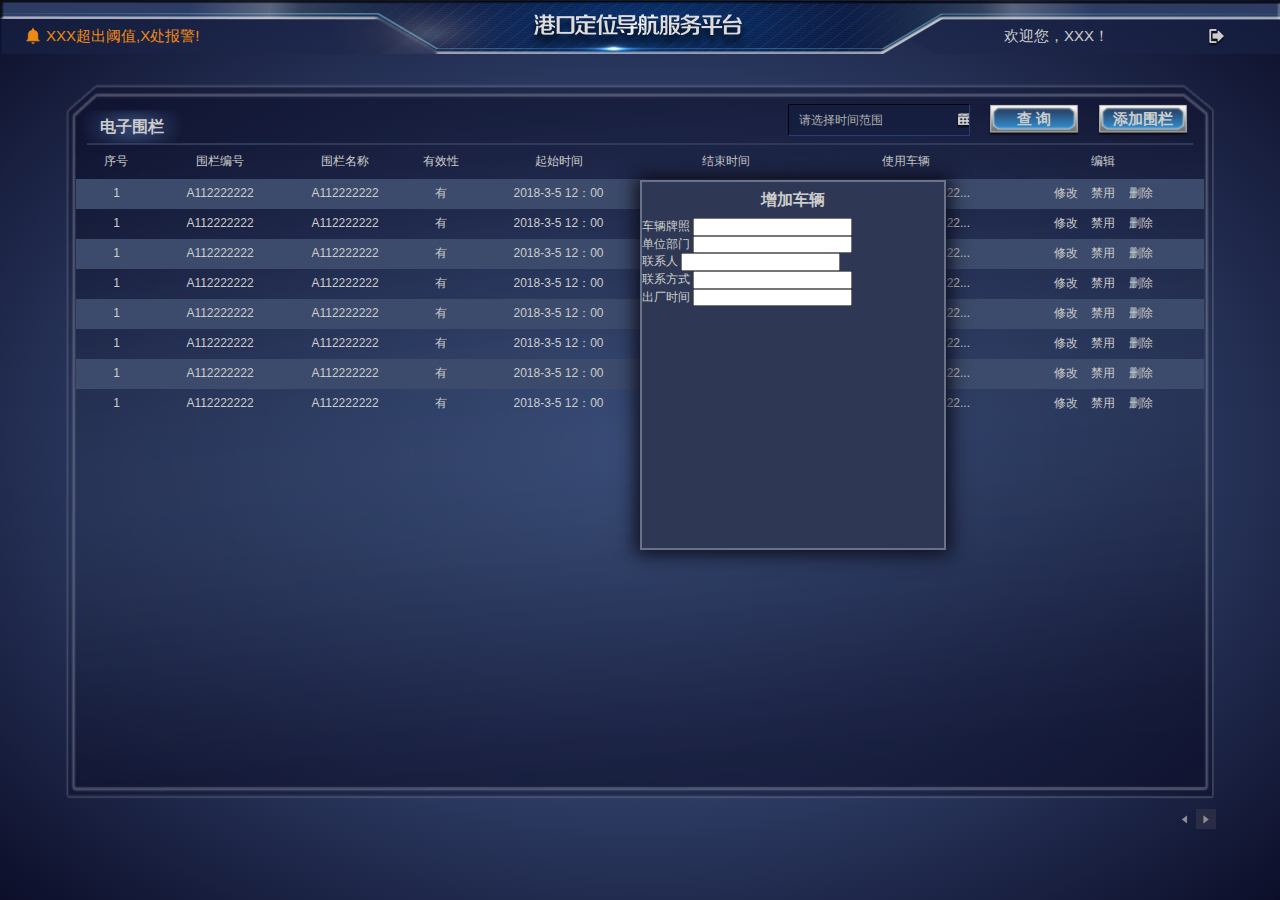
==== TianjinWuzhouPort/fence.html @ 75556161 "ui图和页面" ====
<!DOCTYPE html>
<html lang="en">
<head>
    <meta charset="UTF-8">
    <title>电子围栏</title>
    <link rel="stylesheet" href="./css/reset.css">
    <link rel="stylesheet" href="./css/fence.css">
</head>
<body>
    <div class="wrap">
        <header>
            <img src="./images/top.png" alt="">
            <p><img src="./images/titlebig.png" alt=""></p>
            <div><span></span><span>XXX超出阈值,<span>X</span>处报警!</span></div>
            <div><span>欢迎您，XXX！</span><span></span></div>
        </header>
        <div class="content">
            <div class="top">
                <p>电子围栏</p>
                <div>
                    <div class="weilan_add_wrap">
                        <input type="text" id="weilan_add" placeholder="请选择时间范围">
                        <label for="weilan_add"></label>
                    </div>
                    <div class="cha">查  询</div>
                    <div class="add_wei">添加围栏</div>
                </div>
            </div>
            <div class="_line"></div>
            <table>
                <tr>
                    <th>序号</th>
                    <th>围栏编号</th>
                    <th>围栏名称</th>
                    <th>有效性</th>
                    <th>起始时间</th>
                    <th>结束时间</th>
                    <th>使用车辆</th>
                    <th>编辑</th>
                </tr>
                <tr>
                    <td>1</td>
                    <td>A112222222</td>
                    <td>A112222222</td>
                    <td>有</td>
                    <td>2018-3-5 12：00</td>
                    <td>2018-3-5 12：00</td>
                    <td>津A12233，津B11222...</td>
                    <td>
                        <a href="javascript:;">修改</a>
                        <a href="javascript:;">禁用</a>
                        <a href="javascript:;">删除</a>
                    </td>
                </tr>
                <tr>
                    <td>1</td>
                    <td>A112222222</td>
                    <td>A112222222</td>
                    <td>有</td>
                    <td>2018-3-5 12：00</td>
                    <td>2018-3-5 12：00</td>
                    <td>津A12233，津B11222...</td>
                    <td>
                        <a href="javascript:;">修改</a>
                        <a href="javascript:;">禁用</a>
                        <a href="javascript:;">删除</a>
                    </td>
                </tr>
                <tr>
                    <td>1</td>
                    <td>A112222222</td>
                    <td>A112222222</td>
                    <td>有</td>
                    <td>2018-3-5 12：00</td>
                    <td>2018-3-5 12：00</td>
                    <td>津A12233，津B11222...</td>
                    <td>
                        <a href="javascript:;">修改</a>
                        <a href="javascript:;">禁用</a>
                        <a href="javascript:;">删除</a>
                    </td>
                </tr>
                <tr>
                    <td>1</td>
                    <td>A112222222</td>
                    <td>A112222222</td>
                    <td>有</td>
                    <td>2018-3-5 12：00</td>
                    <td>2018-3-5 12：00</td>
                    <td>津A12233，津B11222...</td>
                    <td>
                        <a href="javascript:;">修改</a>
                        <a href="javascript:;">禁用</a>
                        <a href="javascript:;">删除</a>
                    </td>
                </tr>
                <tr>
                    <td>1</td>
                    <td>A112222222</td>
                    <td>A112222222</td>
                    <td>有</td>
                    <td>2018-3-5 12：00</td>
                    <td>2018-3-5 12：00</td>
                    <td>津A12233，津B11222...</td>
                    <td>
                        <a href="javascript:;">修改</a>
                        <a href="javascript:;">禁用</a>
                        <a href="javascript:;">删除</a>
                    </td>
                </tr>
                <tr>
                    <td>1</td>
                    <td>A112222222</td>
                    <td>A112222222</td>
                    <td>有</td>
                    <td>2018-3-5 12：00</td>
                    <td>2018-3-5 12：00</td>
                    <td>津A12233，津B11222...</td>
                    <td>
                        <a href="javascript:;">修改</a>
                        <a href="javascript:;">禁用</a>
                        <a href="javascript:;">删除</a>
                    </td>
                </tr>
                <tr>
                    <td>1</td>
                    <td>A112222222</td>
                    <td>A112222222</td>
                    <td>有</td>
                    <td>2018-3-5 12：00</td>
                    <td>2018-3-5 12：00</td>
                    <td>津A12233，津B11222...</td>
                    <td>
                        <a href="javascript:;">修改</a>
                        <a href="javascript:;">禁用</a>
                        <a href="javascript:;">删除</a>
                    </td>
                </tr>
                <tr>
                    <td>1</td>
                    <td>A112222222</td>
                    <td>A112222222</td>
                    <td>有</td>
                    <td>2018-3-5 12：00</td>
                    <td>2018-3-5 12：00</td>
                    <td>津A12233，津B11222...</td>
                    <td>
                        <a href="javascript:;">修改</a>
                        <a href="javascript:;">禁用</a>
                        <a href="javascript:;">删除</a>
                    </td>
                </tr>
            </table>
        </div>
        <footer>
            <div></div>
            <div class="on4"></div>
        </footer>
        <!--添加车辆弹窗-->
        <div class="tip_add_truck show">
            <p>增加车辆</p>
            <div>
                <span>车辆牌照</span>
                <input type="text">
            </div>
            <div>
                <span>单位部门</span>
                <input type="text">
            </div>
            <div>
                <span>联系人</span>
                <input type="text">
            </div>
            <div>
                <span>联系方式</span>
                <input type="text">
            </div>
            <div>
                <span>出厂时间</span>
                <input type="text">
            </div>

        </div>
    </div>
</body>
<script src="./js/jquery-1.11.3.min.js"></script>
<script src="./js/layDate-v5.0.9/laydate/laydate.js"></script>
<script src="./js/fence.js"></script>
</html>
---- TianjinWuzhouPort/css/fence.css ----
/*电子围栏*/
html,body{
    width: 100%;
    height: 100%;
}
.wrap{
    background-image: -moz-radial-gradient( 50% 50%, rgb(84,114,170) 0%, rgb(12,14,41) 100%);
    background-image: -webkit-radial-gradient( 50% 50%, rgb(84,114,170) 0%, rgb(12,14,41) 100%);
    background-image: -ms-radial-gradient( 50% 50%, rgb(84,114,170) 0%, rgb(12,14,41) 100%);
    width: 100%;
    height: 100%;
    min-width: 1000px;
    min-height: 600px;
}
header{
    width: 100%;
    height: 55px;
    position: relative;
}
header>img{
    position: relative;
    z-index: 3;
    width: 100%;
    height: 100%;
}
header>p{
    position: absolute;
    top: 22%;
    left: 41%;
    z-index: 4;
}
header>:nth-child(3){
    width: 33%;
    height: 38px;
    background: url("../images/top3.png") no-repeat;
    background-size: 100% 100%;
    position: absolute;
    top: 17px;
    left: 0%;
    z-index: 1;
    display: flex;
    padding-left: 20px;
    align-items: center;
}
header>:nth-child(4){
    width: 25%;
    height: 38px;
    position: absolute;
    top: 17px;
    right:20px;
    z-index: 5;
    display: flex;
    align-items: center;
}
header>:nth-child(3)>span{
    color: #ed8914;
    font-size: 15px;
    margin-left: 4px;
}
header>:nth-child(3)>:nth-child(1){
    display: block;
    width: 18px;
    height: 18px;
    background: url("../images/fence/ling.png") no-repeat center;
    background-size: 18px 18px;
}
header>:nth-child(4)>span{
    font-size: 15px;
    color: #ccc;
    margin-left: 20%;
}
header>:nth-child(4)>:nth-child(2){
    display: block;
    width: 20px;
    height: 20px;
    margin-left: 30%;
    background: url("../images/css_sprites.png") no-repeat -46px -7px;
}
.content{
    width: 90%;
    height: 80%;
    margin: 2% auto 8px;
    background: url("../images/dakuang1.png") no-repeat center;
    background-size: 100% 100%;
}
.content>.top{
    width: 100%;
    height: 56px;
    display: flex;
    justify-content: space-between;
    padding: 22px 18px 0;
    box-sizing: border-box;
}
.content>.top>p{
    width: 100px;
    height: 34px;
    text-align: center;
    line-height: 34px;
    color: #ccc;
    font-size: 16px;
    font-weight: bold;
    background: url("../images/fence/title_bg2.png") no-repeat center;
    background-size: 150% 150%;
    transform: translate(0,7px);
}
.content>.top>:nth-child(2){
    width: 400px;
    height: 34px;
    display: flex;
    justify-content: space-between;
    align-items: center;
    transform: translate(-10px,0);
}
.weilan_add_wrap{
    width: 180px;
    height: 30px;
    display: flex;
    justify-content: space-between;
    align-items: center;
    background: #151e3e;
    border: 1px inset rgba(15, 24, 47, 0.87);
}
.weilan_add_wrap>input{
    height: 25px;
    background: #151e3e;
    border: 0px;
    outline:none;
    padding-left: 10px;
    color: #ccc;
}
.weilan_add_wrap>input::-webkit-input-placeholder {
    color: #b0b0b0;
}
.weilan_add_wrap>label{
    width: 25px;
    height: 25px;
    background: url("../images/css_sprites.png") -8px -6px;
}
.cha,.add_wei{
    width: 90px;
    height: 32px;
    line-height: 30px;
    font-size: 15px;
    font-weight: 600;
    text-align: center;
    background: url("../images/button.png") center;
    background-size: 100% 100%;
    cursor: pointer;
    color: #ccc;
}
.content>._line{
    width: 96%;
    height: 2px;
    background: #303959;
    margin: 6px auto 0;
}
table{
    width: 98%;
    margin: 0 auto;
    color: #ccc;
    /*table-layout: fixed;*/
}
table a{
    color: #ccc;
    margin: 0 5px;
}
table a:hover{
    color: #e2e2e2;
}
table th{
    height: 34px;
}
table th:first-child,table th:last-child{
    padding: 0 10px;
}

table td:nth-child(7){
    width: 17%;
    overflow: hidden;
    text-overflow:ellipsis;
    white-space:nowrap;
}
table td{
    height: 30px;
    text-align: center;
}
table tr:nth-child(even){
    background: #3c4b6b;
}
footer{
    width: 90%;
    height: 20px;
    margin: 0 auto;
    display: flex;
    justify-content: flex-end;
}
footer div{
    width: 20px;
    height: 20px;
    cursor: pointer;
}
footer div:first-child{
    background-image: url("../images/css_sprites.png");
    background-position: -5px -42px;
}
footer div:last-child{
    background-image: url("../images/css_sprites.png");
    background-position: -23px -42px;
}
footer .on4{
    background-color: #2a2c45;
}
/*添加车辆弹窗*/
.tip_add_truck{
    width: 302px;
    height: 366px;
    background: #2e3854;
    border: 2px solid #687289;
    background-size: 100%,100%;
    position: absolute;
    top:20%;
    left: 50%;
    z-index: 20;
    box-shadow: 0px 0px 18px 4px #0c0c19;
    cursor: move;
}
.tip_add_truck>p{
    color: #ccc;
    text-align: center;
    font-size: 16px;
    font-weight: 600;
    height: 36px;
    line-height: 36px;
}
.tip_add_truck span{
    color: #ccc;
}
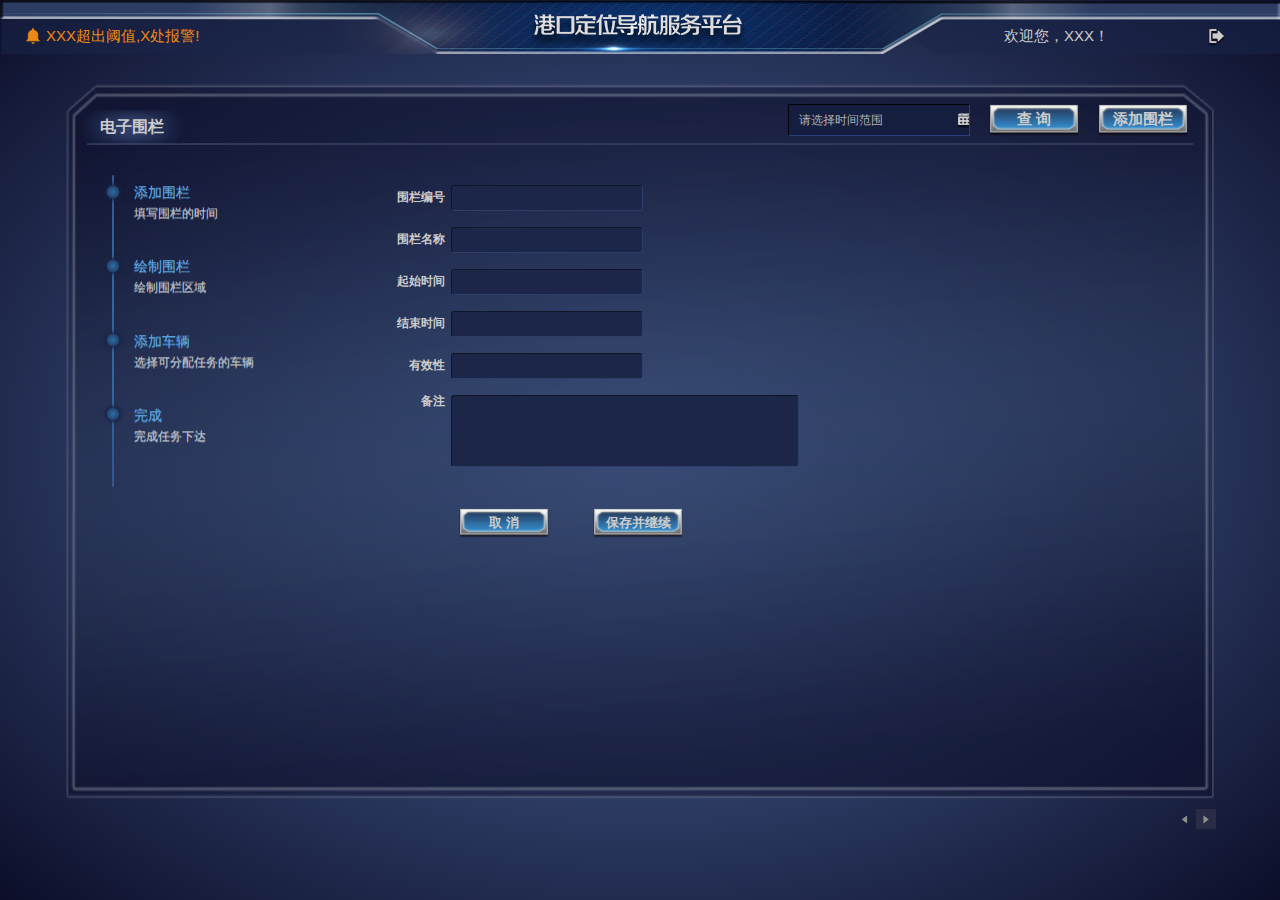
==== commit 0124ea0c: "添加围栏的一些" ====
--- a/TianjinWuzhouPort/fence.html
+++ b/TianjinWuzhouPort/fence.html
@@ -27,7 +27,7 @@
                 </div>
             </div>
             <div class="_line"></div>
-            <table>
+            <table class="table1" style="display: none">
                 <tr>
                     <th>序号</th>
                     <th>围栏编号</th>
@@ -151,13 +151,73 @@
                     </td>
                 </tr>
             </table>
+            <div class="add_1">
+                <div class="add_left">
+                    <div class="step">
+                        <div>
+                            <span></span>
+                            <span></span>
+                            <span></span>
+                            <span></span>
+                        </div>
+                    </div>
+                    <ul>
+                        <li>
+                            <p>添加围栏</p>
+                            <p>填写围栏的时间</p>
+                        </li>
+                        <li>
+                            <p>绘制围栏</p>
+                            <p>绘制围栏区域</p>
+                        </li>
+                        <li>
+                            <p>添加车辆</p>
+                            <p>选择可分配任务的车辆</p>
+                        </li>
+                        <li>
+                            <p>完成</p>
+                            <p>完成任务下达</p>
+                        </li>
+                    </ul>
+                </div>
+                <div class="add_right">
+                    <div>
+                        <span>围栏编号</span>
+                        <input type="text">
+                    </div>
+                    <div>
+                        <span>围栏名称</span>
+                        <input type="text">
+                    </div>
+                    <div>
+                        <span>起始时间</span>
+                        <input type="text" id="add_right_start">
+                    </div>
+                    <div>
+                        <span>结束时间</span>
+                        <input type="text" id="add_right_end">
+                    </div>
+                    <div>
+                        <span>有效性</span>
+                        <input type="text" >
+                    </div>
+                    <div>
+                        <span>备注</span>
+                        <textarea name="" id="add_right_beizhu" cols="30" rows="10"></textarea>
+                    </div>
+                    <div>
+                        <p>取  消</p>
+                        <p>保存并继续</p>
+                    </div>
+                </div>
+            </div>
         </div>
         <footer>
             <div></div>
             <div class="on4"></div>
         </footer>
         <!--添加车辆弹窗-->
-        <div class="tip_add_truck show">
+        <div class="tip_add_truck show" style="display: none">
             <p>增加车辆</p>
             <div>
                 <span>车辆牌照</span>
@@ -165,7 +225,12 @@
             </div>
             <div>
                 <span>单位部门</span>
-                <input type="text">
+                <select name="" id="select1">
+                    <option value="">请选择</option>
+                    <option value="">A部门</option>
+                    <option value="">B部门</option>
+                    <option value="">C部门</option>
+                </select>
             </div>
             <div>
                 <span>联系人</span>
@@ -177,9 +242,22 @@
             </div>
             <div>
                 <span>出厂时间</span>
-                <input type="text">
-            </div>
-
+                <input type="text" id="chuchang_time">
+            </div>
+            <div>
+                <span>油耗</span>
+                <input style="width: 50px" type="text">ML
+                <span class="zhuncheng">准乘人数</span>
+                <input style="width: 34px"type="text">人
+            </div>
+            <div class="beizhu">
+                <span>备注</span>
+                <textarea name="" id="" cols="30" rows="10"></textarea>
+            </div>
+            <div>
+                <p>取  消</p>
+                <p>提  交</p>
+            </div>
         </div>
     </div>
 </body>
--- a/TianjinWuzhouPort/css/fence.css
+++ b/TianjinWuzhouPort/css/fence.css
@@ -154,38 +154,39 @@
     background: #303959;
     margin: 6px auto 0;
 }
-table{
+.table1{
     width: 98%;
     margin: 0 auto;
     color: #ccc;
     /*table-layout: fixed;*/
 }
-table a{
+.table1 a{
     color: #ccc;
     margin: 0 5px;
 }
-table a:hover{
+.table1 a:hover{
     color: #e2e2e2;
 }
-table th{
+.table1 th{
     height: 34px;
 }
-table th:first-child,table th:last-child{
+.table1 th:first-child,table th:last-child{
     padding: 0 10px;
 }
 
-table td:nth-child(7){
+.table1 td:nth-child(7){
     width: 17%;
     overflow: hidden;
     text-overflow:ellipsis;
     white-space:nowrap;
 }
-table td{
+.table1 td{
     height: 30px;
     text-align: center;
 }
-table tr:nth-child(even){
-    background: #3c4b6b;
+.table1 tr:nth-child(even){
+    /*background: #3c4b6b;364260*/
+    background: rgba(93, 107, 144, 0.79);
 }
 footer{
     width: 90%;
@@ -223,6 +224,7 @@
     z-index: 20;
     box-shadow: 0px 0px 18px 4px #0c0c19;
     cursor: move;
+    color: #999;
 }
 .tip_add_truck>p{
     color: #ccc;
@@ -236,17 +238,212 @@
     color: #ccc;
 }
 
-
-
-
-
-
-
-
-
-
-
-
-
-
-
+.tip_add_truck>div{
+    display: flex;
+    align-items: center;
+    padding:  6px 0px 0px 20px;
+}
+.tip_add_truck>div:first-of-type{
+    padding-top: 0;
+}
+.tip_add_truck>div>span{
+    display: block;
+    width: 50px;
+    text-align: right;
+    font-size: 12px;
+    font-weight: 600;
+}
+.tip_add_truck>div>input{
+    width: 182px;
+    height: 24px;
+    background: #202642;
+    border: 1px inset rgba(49, 71, 116, 0.8);
+    border-radius: 3px;
+    margin-left: 6px;
+    color: #ccc;
+}
+#select1{
+    width: 184px;
+    height: 26px;
+    background: #202642;
+    border: 1px inset rgba(49, 71, 116, 0.8);
+    border-radius: 3px;
+    margin-left: 6px;
+    color: #aaa;
+    padding-left: 4px;
+    outline: none;
+    -moz-appearance:none;
+    -webkit-appearance:none;
+    appearance:none;
+    background: #202642 url("../images/sanjiaoxia.gif") no-repeat scroll center;
+    background-position: 159px 0px;
+}
+.tip_add_truck>div .zhuncheng{
+    margin-left: 23px;
+}
+.tip_add_truck>.beizhu{
+    align-items: start;
+}
+.tip_add_truck>.beizhu textarea{
+    width: 182px;
+    height: 70px;
+    background: #202642;
+    border: 1px inset rgba(49, 71, 116, 0.8);
+    margin-left: 6px;
+    color: #ccc;
+}
+.tip_add_truck>:last-child{
+    width: 204px;
+    height: 30px;
+    margin: 15px auto;
+    padding: 0;
+    display: flex;
+    justify-content: space-between;
+}
+.tip_add_truck>:last-child>p{
+    width: 90px;
+    height: 30px;
+    line-height: 28px;
+    font-size: 15px;
+    font-weight: 600;
+    text-align: center;
+    background: url("../images/button.png") center;
+    background-size: 100% 100%;
+    cursor: pointer;
+    color: #ccc;
+}
+/*添加围栏 按钮点击后的步骤*/
+.content .add_1{
+    width: 100%;
+    height: 86%;
+    display: flex;
+}
+.content .add_left{
+    width: 27%;
+    height: 100%;
+    display: flex;
+}
+.add_left>.step{
+    width: 50px;
+    height: 100%;
+    display: flex;
+    justify-content: flex-end;
+}
+.add_left>.step>:nth-child(1){
+    width: 2px;
+    height: 312px;
+    background: -moz-radial-gradient( 50% 50%,  rgb(47, 103, 159) 67%, rgb(49, 88, 145) 100%);
+    background: -webkit-radial-gradient( 50% 50%, rgb(47, 103, 159) 67%, rgb(49, 88, 145) 100%);
+    background: -ms-radial-gradient( 50% 50%, rgb(47, 103, 159) 67%, rgb(49, 88, 145) 100%);
+    background: radial-gradient( 50% 50%, rgb(47, 103, 159) 67%, rgb(49, 88, 145) 100%);
+    border-radius: 1px;
+    margin: 30px 0 0 20px;
+}
+.add_left>.step>:nth-child(1)>span{
+    display: block;
+    width: 14px;
+    height: 14px;
+    border-radius: 50%;
+    background: -moz-radial-gradient( 50% 50%, rgb(46,109,162) 0%, rgb(35,70,113) 79%, rgb(24,31,63) 100%);
+    background: -webkit-radial-gradient( 50% 50%, rgb(46,109,162) 0%, rgb(35,70,113) 79%, rgb(24,31,63) 100%);
+    background: -ms-radial-gradient( 50% 50%, rgb(46,109,162) 0%, rgb(35,70,113) 79%, rgb(24,31,63) 100%);
+    background: radial-gradient( 50% 50%, rgb(46,109,162) 0%, rgb(35,70,113) 79%, rgb(24,31,63) 100%);
+    box-shadow: 0px 0px 4px 1px rgb( 25, 36, 70);
+    transform: translate(-6px);
+    margin: 10px 0 60px 0;
+}
+.add_left>ul{
+    height: 312px;
+    margin: 30px 0 0 20px;
+    color: #ccc;
+}
+.add_left>ul>li{
+    margin: 10px 0 39px 0;
+}
+.add_left>ul>li>:nth-child(1){
+    font-size: 14px;
+    font-family: "Microsoft YaHei";
+    color: rgb( 89, 164, 224 );
+    text-shadow: 0px 1px 0px rgba( 89, 164, 224 ,0.5);
+}
+.add_left>ul>li>:nth-child(2){
+    font-size: 12px;
+    font-family: "Microsoft YaHei";
+    color: rgba( 204, 204, 204, 0.8 );
+    text-align: left;
+    text-shadow: 0px 1px 0px rgba( 255, 255, 255 ,0.5);
+    margin-top: 6px;
+}
+.content .add_right{
+    width: 73%;
+    height: 100%;
+}
+
+.content .add_right span{
+    color: #ccc;
+}
+
+.content .add_right>div{
+    display: flex;
+    align-items: center;
+    padding:  16px 0px 0px 20px;
+}
+.content .add_right>div:first-of-type{
+    padding-top: 40px;
+}
+.content .add_right>div>span{
+    display: block;
+    width: 50px;
+    text-align: right;
+    font-size: 12px;
+    font-weight: 600;
+}
+.content .add_right>div>input{
+    width: 190px;
+    height: 24px;
+    background: #1b2648;
+    border: 1px inset rgba(49, 71, 116, 0.8);
+    border-radius: 3px;
+    margin-left: 6px;
+    color: #ccc;
+}
+.content .add_right textarea{
+    width: 346px;
+    height: 70px;
+    background: #1b2648;
+    border: 1px inset rgba(49, 71, 116, 0.8);
+    border-radius: 3px;
+    margin-left: 6px;
+    color: #ccc;
+}
+.content .add_right>:nth-child(6){
+    align-items: start;
+}
+.add_right>:last-child{
+    width: 394px;
+    height: 80px;
+    display: flex;
+    align-items: center;
+    margin-left: 20px;
+}
+.add_right>:last-child>p{
+    width: 90px;
+    height: 30px;
+    line-height: 29px;
+    font-size: 13px;
+    font-weight: 600;
+    text-align: center;
+    background: url("../images/button.png") center;
+    background-size: 100% 100%;
+    cursor: pointer;
+    color: #ccc;
+    margin-left: 44px;
+}
+
+
+
+
+
+
+
+
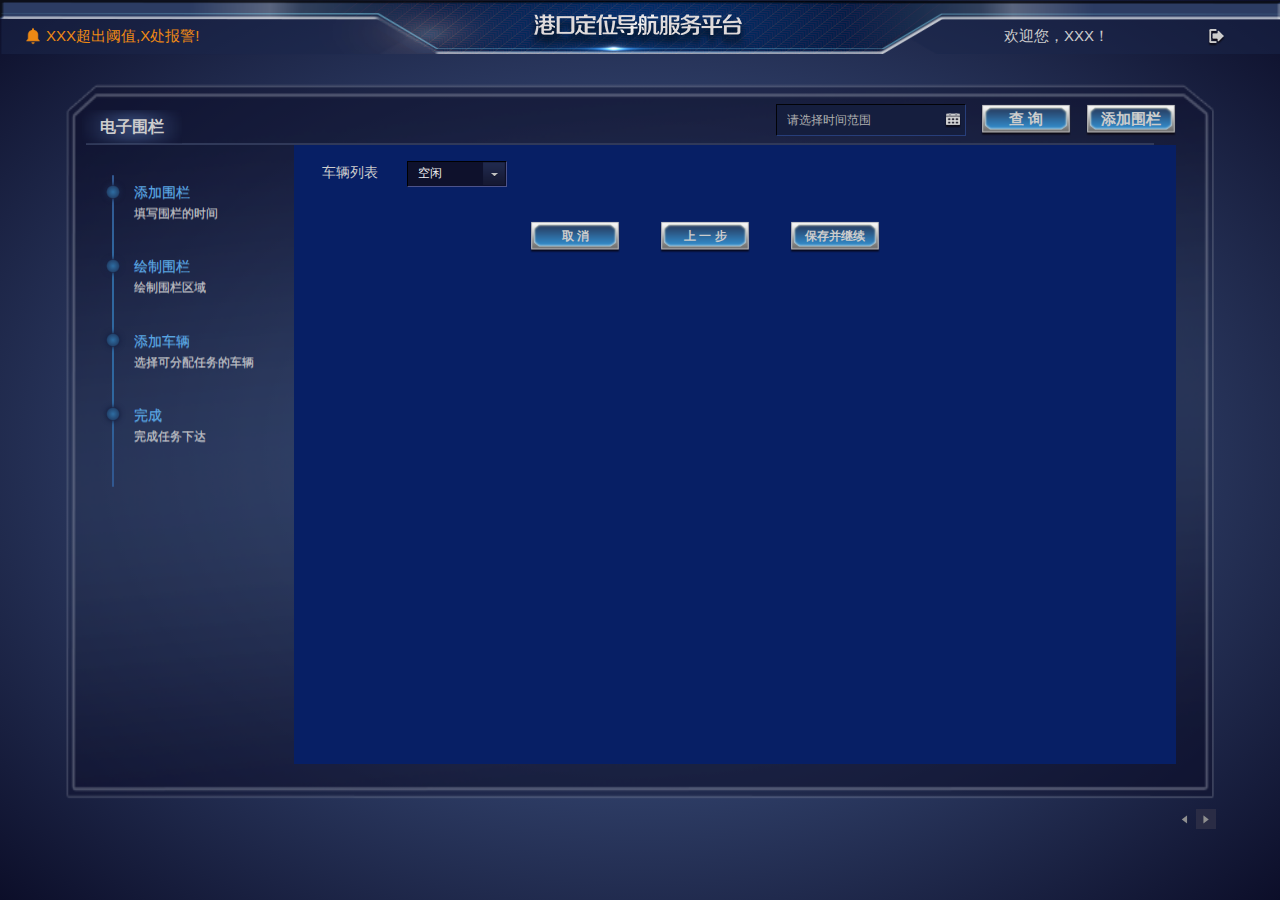
==== commit b800a415: "围栏" ====
--- a/TianjinWuzhouPort/fence.html
+++ b/TianjinWuzhouPort/fence.html
@@ -180,7 +180,7 @@
                         </li>
                     </ul>
                 </div>
-                <div class="add_right">
+                <div class="add_right" style="display: none">
                     <div>
                         <span>围栏编号</span>
                         <input type="text">
@@ -210,7 +210,54 @@
                         <p>保存并继续</p>
                     </div>
                 </div>
-            </div>
+                <div class="add_right_2" style="display: none">
+                    <div>
+                        <div class="add_right_2_left">
+                            <p>手动绘制</p>
+                            <input id="duo" type="radio" name="huizhi" checked>
+                            <label for="duo" style="margin-right: 20px">多边形</label>
+                            <input id="yuan" type="radio" name="huizhi">
+                            <label for="yuan">圆形</label>
+                            <div>
+                                <p>经纬度：</p>
+                                <p>左上：东经117 北纬39</p>
+                                <p>右下：东经118 北纬36</p>
+                                <p>......</p>
+                            </div>
+                        </div>
+                        <div class="add_right_2_right">
+                            <img src="./images/fence/图层1.png" alt="">
+                        </div>
+                    </div>
+                    <div>
+                        <p>取 消</p>
+                        <p>上 一 步</p>
+                        <p>保存并继续</p>
+                    </div>
+                </div>
+                <div class="add_right_3">
+                    <div>
+                        <span>车辆列表</span>
+                        <select name="">
+                            <option value="">空闲</option>
+                            <option value="">忙碌</option>
+                            <option value="">其他</option>
+                        </select>
+                    </div>
+                    <table class="table2">
+                        <tr>
+
+                        </tr>
+                    </table>
+                    <div></div>
+                    <div>
+                        <p>取 消</p>
+                        <p>上 一 步</p>
+                        <p>保存并继续</p>
+                    </div>
+                </div>
+            </div>
+
         </div>
         <footer>
             <div></div>
--- a/TianjinWuzhouPort/css/fence.css
+++ b/TianjinWuzhouPort/css/fence.css
@@ -82,13 +82,15 @@
     margin: 2% auto 8px;
     background: url("../images/dakuang1.png") no-repeat center;
     background-size: 100% 100%;
+    padding-right: 40px;
+    box-sizing: border-box;
 }
 .content>.top{
     width: 100%;
     height: 56px;
     display: flex;
     justify-content: space-between;
-    padding: 22px 18px 0;
+    padding: 22px 0 0 18px;
     box-sizing: border-box;
 }
 .content>.top>p{
@@ -109,10 +111,9 @@
     display: flex;
     justify-content: space-between;
     align-items: center;
-    transform: translate(-10px,0);
 }
 .weilan_add_wrap{
-    width: 180px;
+    width: 188px;
     height: 30px;
     display: flex;
     justify-content: space-between;
@@ -439,11 +440,130 @@
     color: #ccc;
     margin-left: 44px;
 }
-
-
-
-
-
-
-
-
+/*绘制围栏*/
+.add_right_2{
+    width: 80%;
+}
+.add_right_2>:nth-child(1){
+    display: flex;
+    justify-content: flex-start;
+}
+.add_right_2_left{
+    width: 24%;
+    height: 80%;
+}
+.add_right_2_right{
+    width: 76%;
+    height: 80%;
+    margin-top: 20px;
+}
+.add_right_2_right>img{
+    width: 100%;
+}
+.add_right_2_left>p{
+    color: #eee;
+    font-size: 14px;
+    margin: 36px 0 10px 0;
+    font-weight: 600;
+}
+.add_right_2_left label{
+    color: #ccc;
+}
+
+.add_right_2_left>input[type="radio"] + label::before {
+    content: "\a0"; /*不换行空格*/
+    display: inline-block;
+    vertical-align: middle;
+    font-size: 14px;
+    width: 1em;
+    height: 1em;
+    margin-right: .4em;
+    border-radius: 50%;
+    border: 1px solid #3181bd;
+    text-indent: .15em;
+    line-height: 1;
+    box-sizing: border-box;
+}
+.add_right_2_left>input[type="radio"]:checked + label::before {
+    background-color: #3181bd;
+    background-clip: content-box;
+    padding: .2em;
+    box-sizing: border-box;
+}
+.add_right_2_left>input[type="radio"] {
+    position: absolute;
+    clip: rect(0, 0, 0, 0);
+}
+.add_right_2_left>div{
+    margin-top: 16px;
+}
+.add_right_2_left>div>p{
+    color: #ccc;
+}
+.add_right_2>:nth-child(2),.add_right_3>:last-child{
+    display: flex;
+    height: 100px;
+    padding-left: 22%;
+    align-items: center;
+}
+.add_right_2>:nth-child(2)>p,.add_right_3>:last-child>p{
+    width: 90px;
+    height: 32px;
+    line-height: 30px;
+    font-size: 12px;
+    font-weight: 600;
+    text-align: center;
+    background: url(../images/button.png) center;
+    background-size: 100% 100%;
+    cursor: pointer;
+    color: #ccc;
+    margin: 0 20px;
+}
+.add_right_3{
+    width: 100%;
+    background: #071f65;
+    padding: 16px 0 0 28px;
+}
+.add_right_3>:nth-child(1)>span{
+    color: #ccc;
+    font-size: 14px;
+}
+.add_right_3>:nth-child(1)>select {
+    margin-left: 25px;
+    width: 100px;
+    height: 26px;
+    padding-left: 10px;
+    color: #f0f0f0;
+    border: inset 1px #1e2137;
+    outline: none;
+    -moz-appearance: none;
+    -webkit-appearance: none;
+    appearance: none;
+    background: #0e112c url(../images/sanjiaoxia.gif) no-repeat scroll right;
+}
+
+
+
+
+
+
+
+
+
+
+
+
+
+
+
+
+
+
+
+
+
+
+
+
+
+
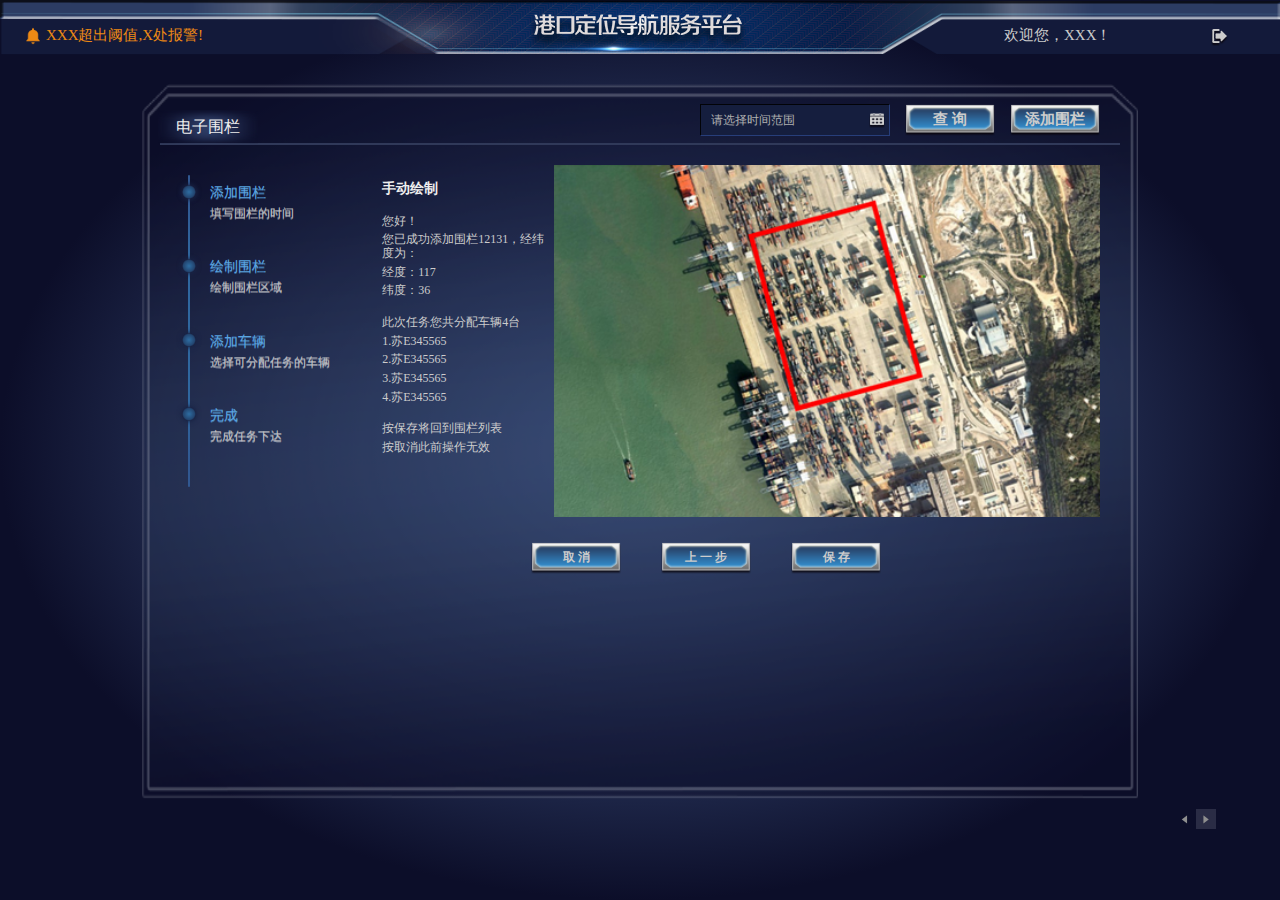
==== commit 271be58c: "静态页面1.0" ====
--- a/TianjinWuzhouPort/fence.html
+++ b/TianjinWuzhouPort/fence.html
@@ -235,7 +235,7 @@
                         <p>保存并继续</p>
                     </div>
                 </div>
-                <div class="add_right_3">
+                <div class="add_right_3" style="display: none">
                     <div>
                         <span>车辆列表</span>
                         <select name="">
@@ -246,14 +246,64 @@
                     </div>
                     <table class="table2">
                         <tr>
-
+                            <th>选择</th>
+                            <th>序号</th>
+                            <th>车辆列表</th>
+                            <th>车辆状态</th>
+                            <th>单位部门</th>
+                            <th>联系人</th>
+                            <th>联系方式</th>
                         </tr>
+                        <!--<tr>
+                            <td><input id="table2_1" type="checkbox"><label for="table2_1"></label></td>
+                            <td>1</td>
+                            <td>拖车A13451</td>
+                            <td>空闲</td>
+                            <td>XXX</td>
+                            <td>李XX</td>
+                            <td>13145613214</td>
+                        </tr>-->
                     </table>
-                    <div></div>
+                    <div class="add3_next">
+                        <div></div>
+                        <div class="on5"></div>
+                    </div>
                     <div>
                         <p>取 消</p>
                         <p>上 一 步</p>
                         <p>保存并继续</p>
+                    </div>
+                </div>
+                <div class="add_right_4">
+                    <div>
+                        <div class="add_right_4_left">
+                            <p>手动绘制</p>
+                            <div>
+                                <p>您好！</p>
+                                <p>您已成功添加围栏12131，经纬度为：</p>
+                                <p>经度：117 </p>
+                                <p>纬度：36 </p>
+                            </div>
+                            <div>
+                                <p>此次任务您共分配车辆4台</p>
+                                <p>1.苏E345565</p>
+                                <p>2.苏E345565</p>
+                                <p>3.苏E345565</p>
+                                <p>4.苏E345565</p>
+                            </div>
+                            <div>
+                                <p>按保存将回到围栏列表</p>
+                                <p>按取消此前操作无效</p>
+                            </div>
+                        </div>
+                        <div class="add_right_4_right">
+                            <img src="./images/fence/图层1.png" alt="">
+                        </div>
+                    </div>
+                    <div>
+                        <p>取 消</p>
+                        <p>上 一 步</p>
+                        <p>保 存</p>
                     </div>
                 </div>
             </div>
--- a/TianjinWuzhouPort/css/fence.css
+++ b/TianjinWuzhouPort/css/fence.css
@@ -7,6 +7,7 @@
     background-image: -moz-radial-gradient( 50% 50%, rgb(84,114,170) 0%, rgb(12,14,41) 100%);
     background-image: -webkit-radial-gradient( 50% 50%, rgb(84,114,170) 0%, rgb(12,14,41) 100%);
     background-image: -ms-radial-gradient( 50% 50%, rgb(84,114,170) 0%, rgb(12,14,41) 100%);
+    background-image: radial-gradient( 50% 50%, rgb(84,114,170) 0%, rgb(12,14,41) 100%);
     width: 100%;
     height: 100%;
     min-width: 1000px;
@@ -77,7 +78,8 @@
     background: url("../images/css_sprites.png") no-repeat -46px -7px;
 }
 .content{
-    width: 90%;
+   /* width: 90%;*/
+    width: 1000px;
     height: 80%;
     margin: 2% auto 8px;
     background: url("../images/dakuang1.png") no-repeat center;
@@ -98,12 +100,13 @@
     height: 34px;
     text-align: center;
     line-height: 34px;
-    color: #ccc;
+    color: #eee;
     font-size: 16px;
-    font-weight: bold;
+    font-weight: 500;
     background: url("../images/fence/title_bg2.png") no-repeat center;
-    background-size: 150% 150%;
+    background-size: 130% 130%;
     transform: translate(0,7px);
+    font-family: "Microsoft YaHei";
 }
 .content>.top>:nth-child(2){
     width: 400px;
@@ -150,10 +153,10 @@
     color: #ccc;
 }
 .content>._line{
-    width: 96%;
+    width: 100%;
     height: 2px;
     background: #303959;
-    margin: 6px auto 0;
+    margin: 6px 0 0 20px;
 }
 .table1{
     width: 98%;
@@ -441,24 +444,27 @@
     margin-left: 44px;
 }
 /*绘制围栏*/
-.add_right_2{
+.add_right_2,.add_right_4{
     width: 80%;
 }
-.add_right_2>:nth-child(1){
+.add_right_2>:nth-child(1),.add_right_4>:nth-child(1){
     display: flex;
     justify-content: flex-start;
 }
-.add_right_2_left{
+.add_right_2_left,.add_right_4_left{
     width: 24%;
     height: 80%;
 }
-.add_right_2_right{
+.add_right_2_right,.add_right_4_right{
     width: 76%;
     height: 80%;
+    max-height: 400px;
     margin-top: 20px;
-}
-.add_right_2_right>img{
-    width: 100%;
+    overflow: hidden;
+}
+.add_right_2_right>img,.add_right_4_right>img{
+    width: 100%;
+    height: 100%;
 }
 .add_right_2_left>p{
     color: #eee;
@@ -500,13 +506,12 @@
 .add_right_2_left>div>p{
     color: #ccc;
 }
-.add_right_2>:nth-child(2),.add_right_3>:last-child{
-    display: flex;
-    height: 100px;
+.add_right_2>:nth-child(2),.add_right_3>:last-child,.add_right_4>:last-child{
+    display: flex;
     padding-left: 22%;
     align-items: center;
 }
-.add_right_2>:nth-child(2)>p,.add_right_3>:last-child>p{
+.add_right_2>:nth-child(2)>p,.add_right_3>:last-child>p,.add_right_4>:last-child>p{
     width: 90px;
     height: 32px;
     line-height: 30px;
@@ -521,7 +526,6 @@
 }
 .add_right_3{
     width: 100%;
-    background: #071f65;
     padding: 16px 0 0 28px;
 }
 .add_right_3>:nth-child(1)>span{
@@ -542,28 +546,96 @@
     background: #0e112c url(../images/sanjiaoxia.gif) no-repeat scroll right;
 }
 
-
-
-
-
-
-
-
-
-
-
-
-
-
-
-
-
-
-
-
-
-
-
-
-
-
+.add_right_3 .table2{
+    width: 100%;
+    color: #ccc;
+    margin-top: 10px;
+}
+.add_right_3 .table2 td,.add_right_3 .table2 th{
+    text-align: center;
+    height: 32px;
+}
+.add_right_3 .table2 td>input[type=checkbox] + label{
+    background-color: #181e3c;
+    border-radius: 1px;
+    border: 1px inset #313453;
+    width: 14px;
+    height: 14px;
+    display: inline-block;
+    text-align: center;
+    vertical-align: middle;
+    line-height: 14px;
+}
+.add_right_3 .table2 td>input[type=checkbox]:checked + label:after {
+    content: "\2714";
+}
+.add_right_3 .table2 td>input[type=checkbox]{
+    display: none;
+}
+.add_right_3 .table2 tr:nth-child(even){
+    background: rgba(93, 107, 144, 0.79);
+}
+.add_right_3 .table2 tr:nth-child(odd){
+    background: #243054;
+}
+.add3_next{
+    width: 100%;
+    height: 20px;
+    margin: 20px auto;
+    display: flex;
+    justify-content: flex-end;
+}
+
+.add3_next div{
+    width: 20px;
+    height: 20px;
+    cursor: pointer;
+}
+.add3_next div:first-child{
+    background-image: url("../images/css_sprites.png");
+    background-position: -5px -42px;
+}
+.add3_next div:last-child{
+    background-image: url("../images/css_sprites.png");
+    background-position: -23px -42px;
+}
+.add3_next .on5{
+    background-color: #545576;
+}
+.add_right_4_left>p{
+    color: #eee;
+    font-size: 14px;
+    margin: 36px 0 10px 0;
+    font-weight: 600;
+}
+.add_right_4_left>div{
+    margin: 18px 10px 10px 0;
+    color: #ccc;
+}
+.add_right_4_left>div>p{
+    margin-top: 5px;
+}
+.add_right_4>:last-child{
+    height: 12%;
+    margin-left: -4%;
+}
+
+
+
+
+
+
+
+
+
+
+
+
+
+
+
+
+
+
+
+
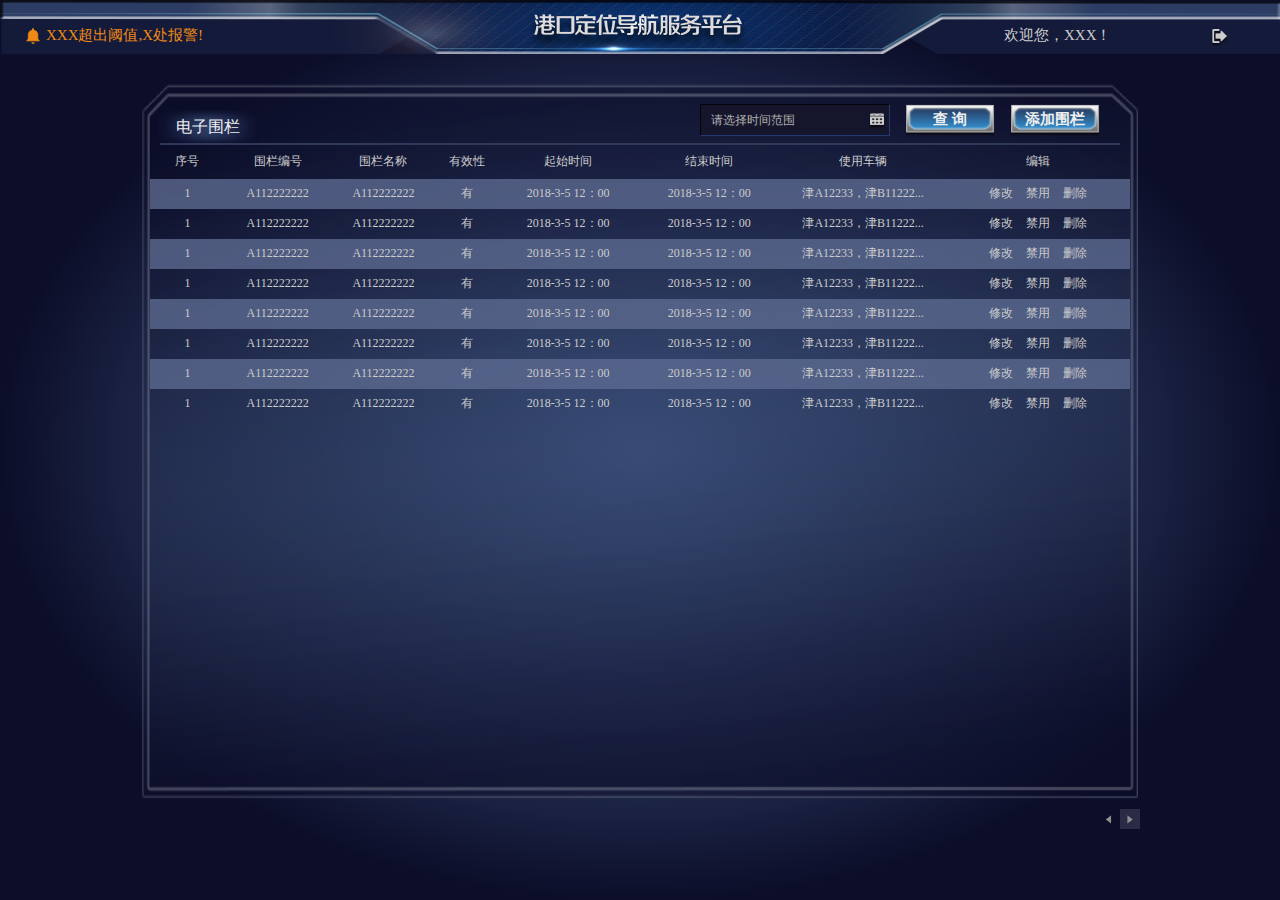
==== commit d620450c: "页面基本完成" ====
--- a/TianjinWuzhouPort/fence.html
+++ b/TianjinWuzhouPort/fence.html
@@ -27,7 +27,7 @@
                 </div>
             </div>
             <div class="_line"></div>
-            <table class="table1" style="display: none">
+            <table class="table1" style="display: table">
                 <tr>
                     <th>序号</th>
                     <th>围栏编号</th>
@@ -151,7 +151,7 @@
                     </td>
                 </tr>
             </table>
-            <div class="add_1">
+            <div class="add_1" style="display: none">
                 <div class="add_left">
                     <div class="step">
                         <div>
@@ -206,8 +206,8 @@
                         <textarea name="" id="add_right_beizhu" cols="30" rows="10"></textarea>
                     </div>
                     <div>
-                        <p>取  消</p>
-                        <p>保存并继续</p>
+                        <p class="add_right1_quxiao">取  消</p>
+                        <p class="add_right1_next">保存并继续</p>
                     </div>
                 </div>
                 <div class="add_right_2" style="display: none">
@@ -230,9 +230,9 @@
                         </div>
                     </div>
                     <div>
-                        <p>取 消</p>
-                        <p>上 一 步</p>
-                        <p>保存并继续</p>
+                        <p class="add_right_2_quxiao">取 消</p>
+                        <p class="add_right_2_prev">上 一 步</p>
+                        <p class="add_right_2_next">保存并继续</p>
                     </div>
                 </div>
                 <div class="add_right_3" style="display: none">
@@ -269,12 +269,12 @@
                         <div class="on5"></div>
                     </div>
                     <div>
-                        <p>取 消</p>
-                        <p>上 一 步</p>
-                        <p>保存并继续</p>
-                    </div>
-                </div>
-                <div class="add_right_4">
+                        <p class="add_right_3_quxiao">取 消</p>
+                        <p class="add_right_3_prev">上 一 步</p>
+                        <p class="add_right_3_next">保存并继续</p>
+                    </div>
+                </div>
+                <div class="add_right_4" style="display: none">
                     <div>
                         <div class="add_right_4_left">
                             <p>手动绘制</p>
@@ -301,9 +301,9 @@
                         </div>
                     </div>
                     <div>
-                        <p>取 消</p>
-                        <p>上 一 步</p>
-                        <p>保 存</p>
+                        <p class="add_right_4_quxiao">取 消</p>
+                        <p class="add_right_4_prev">上 一 步</p>
+                        <p class="add_right_4_next">保 存</p>
                     </div>
                 </div>
             </div>
@@ -313,49 +313,7 @@
             <div></div>
             <div class="on4"></div>
         </footer>
-        <!--添加车辆弹窗-->
-        <div class="tip_add_truck show" style="display: none">
-            <p>增加车辆</p>
-            <div>
-                <span>车辆牌照</span>
-                <input type="text">
-            </div>
-            <div>
-                <span>单位部门</span>
-                <select name="" id="select1">
-                    <option value="">请选择</option>
-                    <option value="">A部门</option>
-                    <option value="">B部门</option>
-                    <option value="">C部门</option>
-                </select>
-            </div>
-            <div>
-                <span>联系人</span>
-                <input type="text">
-            </div>
-            <div>
-                <span>联系方式</span>
-                <input type="text">
-            </div>
-            <div>
-                <span>出厂时间</span>
-                <input type="text" id="chuchang_time">
-            </div>
-            <div>
-                <span>油耗</span>
-                <input style="width: 50px" type="text">ML
-                <span class="zhuncheng">准乘人数</span>
-                <input style="width: 34px"type="text">人
-            </div>
-            <div class="beizhu">
-                <span>备注</span>
-                <textarea name="" id="" cols="30" rows="10"></textarea>
-            </div>
-            <div>
-                <p>取  消</p>
-                <p>提  交</p>
-            </div>
-        </div>
+
     </div>
 </body>
 <script src="./js/jquery-1.11.3.min.js"></script>
--- a/TianjinWuzhouPort/css/fence.css
+++ b/TianjinWuzhouPort/css/fence.css
@@ -76,9 +76,10 @@
     height: 20px;
     margin-left: 30%;
     background: url("../images/css_sprites.png") no-repeat -46px -7px;
+    cursor: pointer;
 }
 .content{
-   /* width: 90%;*/
+    /*width: 90%;*/
     width: 1000px;
     height: 80%;
     margin: 2% auto 8px;
@@ -121,12 +122,12 @@
     display: flex;
     justify-content: space-between;
     align-items: center;
-    background: #151e3e;
-    border: 1px inset rgba(15, 24, 47, 0.87);
+    background: #15152b;
+    border: 1px inset rgba(15, 24, 47, 0.80);
 }
 .weilan_add_wrap>input{
     height: 25px;
-    background: #151e3e;
+    background: #15152b;
     border: 0px;
     outline:none;
     padding-left: 10px;
@@ -150,7 +151,7 @@
     background: url("../images/button.png") center;
     background-size: 100% 100%;
     cursor: pointer;
-    color: #ccc;
+    color: #eee;
 }
 .content>._line{
     width: 100%;
@@ -159,11 +160,13 @@
     margin: 6px 0 0 20px;
 }
 .table1{
-    width: 98%;
+    width: 980px;
     margin: 0 auto;
     color: #ccc;
+    transform: translate(10px,0);
     /*table-layout: fixed;*/
 }
+
 .table1 a{
     color: #ccc;
     margin: 0 5px;
@@ -193,7 +196,7 @@
     background: rgba(93, 107, 144, 0.79);
 }
 footer{
-    width: 90%;
+    width: 1000px;
     height: 20px;
     margin: 0 auto;
     display: flex;
@@ -215,107 +218,7 @@
 footer .on4{
     background-color: #2a2c45;
 }
-/*添加车辆弹窗*/
-.tip_add_truck{
-    width: 302px;
-    height: 366px;
-    background: #2e3854;
-    border: 2px solid #687289;
-    background-size: 100%,100%;
-    position: absolute;
-    top:20%;
-    left: 50%;
-    z-index: 20;
-    box-shadow: 0px 0px 18px 4px #0c0c19;
-    cursor: move;
-    color: #999;
-}
-.tip_add_truck>p{
-    color: #ccc;
-    text-align: center;
-    font-size: 16px;
-    font-weight: 600;
-    height: 36px;
-    line-height: 36px;
-}
-.tip_add_truck span{
-    color: #ccc;
-}
-
-.tip_add_truck>div{
-    display: flex;
-    align-items: center;
-    padding:  6px 0px 0px 20px;
-}
-.tip_add_truck>div:first-of-type{
-    padding-top: 0;
-}
-.tip_add_truck>div>span{
-    display: block;
-    width: 50px;
-    text-align: right;
-    font-size: 12px;
-    font-weight: 600;
-}
-.tip_add_truck>div>input{
-    width: 182px;
-    height: 24px;
-    background: #202642;
-    border: 1px inset rgba(49, 71, 116, 0.8);
-    border-radius: 3px;
-    margin-left: 6px;
-    color: #ccc;
-}
-#select1{
-    width: 184px;
-    height: 26px;
-    background: #202642;
-    border: 1px inset rgba(49, 71, 116, 0.8);
-    border-radius: 3px;
-    margin-left: 6px;
-    color: #aaa;
-    padding-left: 4px;
-    outline: none;
-    -moz-appearance:none;
-    -webkit-appearance:none;
-    appearance:none;
-    background: #202642 url("../images/sanjiaoxia.gif") no-repeat scroll center;
-    background-position: 159px 0px;
-}
-.tip_add_truck>div .zhuncheng{
-    margin-left: 23px;
-}
-.tip_add_truck>.beizhu{
-    align-items: start;
-}
-.tip_add_truck>.beizhu textarea{
-    width: 182px;
-    height: 70px;
-    background: #202642;
-    border: 1px inset rgba(49, 71, 116, 0.8);
-    margin-left: 6px;
-    color: #ccc;
-}
-.tip_add_truck>:last-child{
-    width: 204px;
-    height: 30px;
-    margin: 15px auto;
-    padding: 0;
-    display: flex;
-    justify-content: space-between;
-}
-.tip_add_truck>:last-child>p{
-    width: 90px;
-    height: 30px;
-    line-height: 28px;
-    font-size: 15px;
-    font-weight: 600;
-    text-align: center;
-    background: url("../images/button.png") center;
-    background-size: 100% 100%;
-    cursor: pointer;
-    color: #ccc;
-}
+
 /*添加围栏 按钮点击后的步骤*/
 .content .add_1{
     width: 100%;
@@ -343,7 +246,8 @@
     border-radius: 1px;
     margin: 30px 0 0 20px;
 }
-.add_left>.step>:nth-child(1)>span{
+
+.step>:nth-child(1)>span{
     display: block;
     width: 14px;
     height: 14px;
@@ -356,6 +260,9 @@
     transform: translate(-6px);
     margin: 10px 0 60px 0;
 }
+.add_left>.step .active{
+    background :radial-gradient( 50% 50%, rgb(220, 220, 220) 40%, rgb(70, 70, 70) 100%);
+}
 .add_left>ul{
     height: 312px;
     margin: 30px 0 0 20px;
@@ -473,7 +380,8 @@
     font-weight: 600;
 }
 .add_right_2_left label{
-    color: #ccc;
+    color: #eee;
+    cursor: pointer;
 }
 
 .add_right_2_left>input[type="radio"] + label::before {
@@ -489,6 +397,7 @@
     text-indent: .15em;
     line-height: 1;
     box-sizing: border-box;
+    margin-top: -2px;
 }
 .add_right_2_left>input[type="radio"]:checked + label::before {
     background-color: #3181bd;
@@ -510,6 +419,7 @@
     display: flex;
     padding-left: 22%;
     align-items: center;
+    margin-top: 20px;
 }
 .add_right_2>:nth-child(2)>p,.add_right_3>:last-child>p,.add_right_4>:last-child>p{
     width: 90px;
